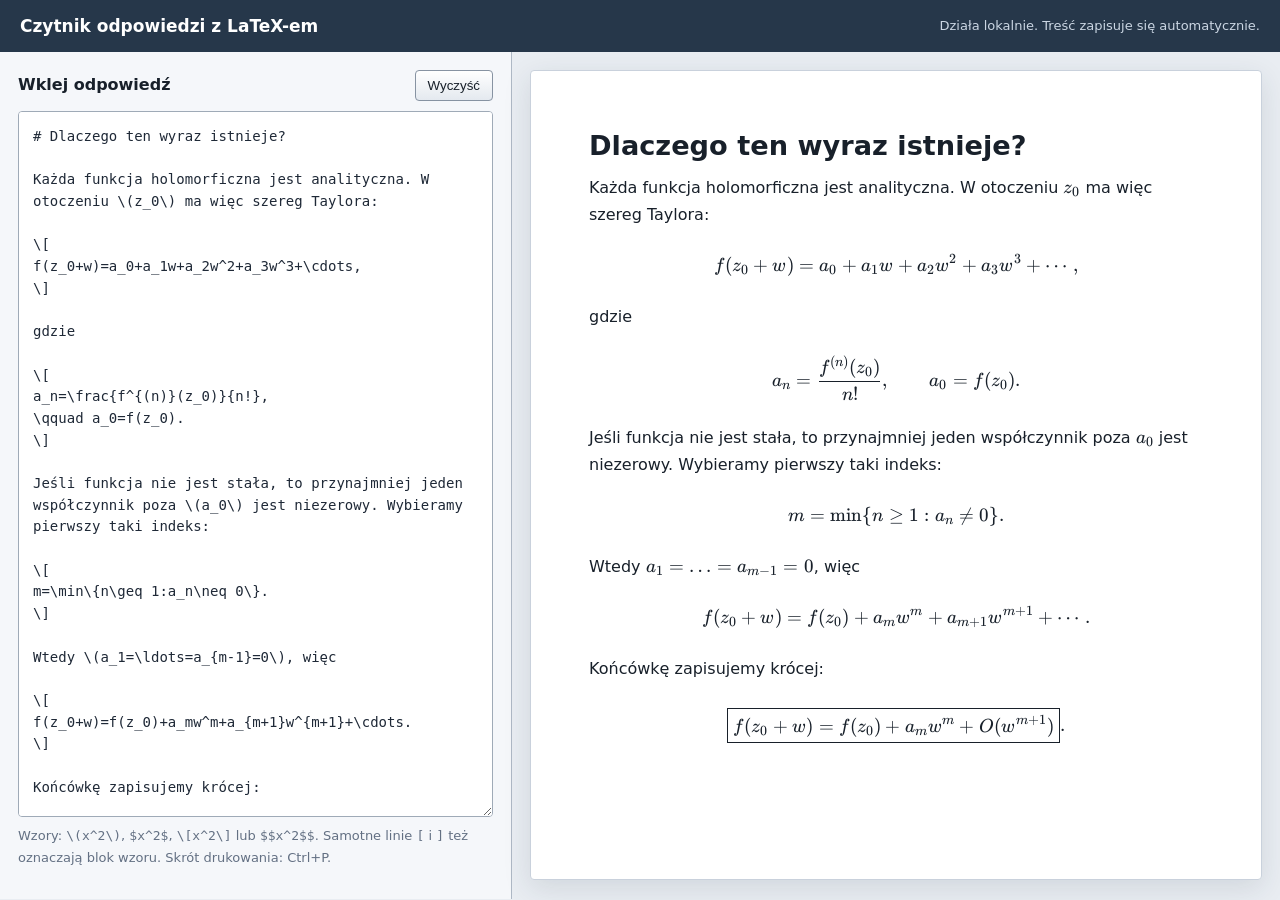
==== latex-reader.html @ 0889ad74 "docs: publish functions complex lessons" ====
<!doctype html>
<html lang="pl">
<head>
<meta charset="utf-8">
<meta name="viewport" content="width=device-width, initial-scale=1">
<title>Czytnik odpowiedzi z LaTeX-em</title>
<link rel="stylesheet" href="katex/katex.min.css">
<style>
:root {
  color-scheme: light;
  --bg: #e9edf2;
  --paper: #fff;
  --ink: #18202a;
  --muted: #637083;
  --line: #c9d1dc;
  --blue: #2169b1;
}
* { box-sizing: border-box; }
body {
  margin: 0;
  color: var(--ink);
  background: var(--bg);
  font: 16px/1.65 system-ui, -apple-system, "Segoe UI", sans-serif;
}
header {
  display: flex;
  align-items: center;
  justify-content: space-between;
  gap: 16px;
  padding: 12px 20px;
  color: #fff;
  background: #26374a;
}
header strong { font-size: 17px; }
header span { color: #cbd6e3; font-size: 13px; }
main {
  display: grid;
  grid-template-columns: minmax(300px, .8fr) minmax(420px, 1.2fr);
  min-height: calc(100vh - 53px);
}
.editor, .reader { padding: 18px; }
.editor {
  display: flex;
  flex-direction: column;
  border-right: 1px solid #aeb8c5;
  background: #f5f7fa;
}
.toolbar {
  display: flex;
  align-items: center;
  justify-content: space-between;
  gap: 12px;
  margin-bottom: 10px;
}
.toolbar label { font-weight: 700; }
button {
  padding: 7px 12px;
  border: 1px solid #8793a2;
  border-radius: 4px;
  color: var(--ink);
  background: linear-gradient(#fff, #e4e9ef);
  cursor: pointer;
}
button:hover { border-color: var(--blue); }
textarea {
  flex: 1;
  width: 100%;
  min-height: 68vh;
  resize: vertical;
  padding: 14px;
  border: 1px solid #9faab7;
  border-radius: 4px;
  color: #1f2937;
  background: #fff;
  font: 14px/1.55 ui-monospace, SFMono-Regular, Consolas, monospace;
}
.help {
  margin-top: 8px;
  color: var(--muted);
  font-size: 13px;
}
.paper {
  max-width: 820px;
  min-height: calc(100vh - 90px);
  margin: 0 auto;
  padding: clamp(24px, 5vw, 58px);
  border: 1px solid var(--line);
  border-radius: 4px;
  background: var(--paper);
  box-shadow: 0 8px 28px rgb(36 48 64 / 12%);
}
.paper h1, .paper h2, .paper h3 {
  margin: 1.35em 0 .45em;
  line-height: 1.25;
}
.paper h1:first-child, .paper h2:first-child { margin-top: 0; }
.paper h1 { font-size: 1.7rem; }
.paper h2 { font-size: 1.35rem; color: #173f68; }
.paper h3 { font-size: 1.1rem; }
.paper p {
  margin: .75em 0;
  white-space: pre-wrap;
}
.paper ul, .paper ol { padding-left: 1.5em; }
.paper code {
  padding: 2px 5px;
  border-radius: 3px;
  background: #eef1f5;
}
.paper strong { color: #122f4d; }
.paper .katex-display {
  margin: 1.3em 0;
  overflow-x: auto;
  overflow-y: hidden;
  padding: 5px 0;
}
.error {
  padding: 10px 12px;
  color: #8c1d18;
  border: 1px solid #d9a19e;
  background: #fff0ef;
}
@media (max-width: 850px) {
  main { grid-template-columns: 1fr; }
  .editor { border-right: 0; border-bottom: 1px solid #aeb8c5; }
  textarea { min-height: 38vh; }
  .paper { min-height: 50vh; }
}
@media print {
  header, .editor { display: none; }
  main { display: block; }
  .reader { padding: 0; }
  .paper { max-width: none; min-height: 0; border: 0; box-shadow: none; }
}
</style>
</head>
<body>
<header>
  <strong>Czytnik odpowiedzi z LaTeX-em</strong>
  <span>Działa lokalnie. Treść zapisuje się automatycznie.</span>
</header>
<main>
  <section class="editor">
    <div class="toolbar">
      <label for="source">Wklej odpowiedź</label>
      <button id="clear" type="button">Wyczyść</button>
    </div>
    <textarea id="source" spellcheck="false"></textarea>
    <p class="help">Wzory: <code>\(x^2\)</code>, <code>$x^2$</code>, <code>\[x^2\]</code> lub <code>$$x^2$$</code>. Samotne linie <code>[</code> i <code>]</code> też oznaczają blok wzoru. Skrót drukowania: Ctrl+P.</p>
  </section>
  <section class="reader">
    <article class="paper" id="preview"></article>
  </section>
</main>

<script src="katex/katex.min.js"></script>
<script src="katex/auto-render.min.js"></script>
<script>
const STORAGE_KEY = "latex-reader-content";
const source = document.getElementById("source");
const preview = document.getElementById("preview");
const clearButton = document.getElementById("clear");

const example = String.raw`# Dlaczego ten wyraz istnieje?

Każda funkcja holomorficzna jest analityczna. W otoczeniu \(z_0\) ma więc szereg Taylora:

\[
f(z_0+w)=a_0+a_1w+a_2w^2+a_3w^3+\cdots,
\]

gdzie

\[
a_n=\frac{f^{(n)}(z_0)}{n!},
\qquad a_0=f(z_0).
\]

Jeśli funkcja nie jest stała, to przynajmniej jeden współczynnik poza \(a_0\) jest niezerowy. Wybieramy pierwszy taki indeks:

\[
m=\min\{n\geq 1:a_n\neq 0\}.
\]

Wtedy \(a_1=\ldots=a_{m-1}=0\), więc

\[
f(z_0+w)=f(z_0)+a_mw^m+a_{m+1}w^{m+1}+\cdots.
\]

Końcówkę zapisujemy krócej:

\[
\boxed{f(z_0+w)=f(z_0)+a_mw^m+O(w^{m+1})}.
\]`;

function escapeHtml(text) {
  return text
    .replaceAll("&", "&amp;")
    .replaceAll("<", "&lt;")
    .replaceAll(">", "&gt;");
}

function inlineMarkup(text) {
  return text
    .replace(/`([^`]+)`/g, "<code>$1</code>")
    .replace(/\*\*([^*]+)\*\*/g, "<strong>$1</strong>");
}

function repairDisplayMathDelimiters(text) {
  const lines = text.replace(/\r\n?/g, "\n").split("\n");
  let insideDamagedMath = false;

  return lines.map(line => {
    if (!insideDamagedMath && /^\s*\[\s*$/.test(line)) {
      insideDamagedMath = true;
      return "\\[";
    }

    if (insideDamagedMath && /^\s*\]\s*$/.test(line)) {
      insideDamagedMath = false;
      return "\\]";
    }

    return line;
  }).join("\n");
}

function toHtml(text) {
  const repaired = repairDisplayMathDelimiters(text);
  const escaped = escapeHtml(repaired.trim());
  if (!escaped) return "<p>Wklej odpowiedź po lewej stronie.</p>";

  const blocks = escaped.split(/\n\s*\n/);
  return blocks.map(block => {
    const lines = block.split("\n");
    const first = lines[0];

    if (/^###\s+/.test(first)) return `<h3>${inlineMarkup(first.replace(/^###\s+/, ""))}</h3>`;
    if (/^##\s+/.test(first)) return `<h2>${inlineMarkup(first.replace(/^##\s+/, ""))}</h2>`;
    if (/^#\s+/.test(first)) return `<h1>${inlineMarkup(first.replace(/^#\s+/, ""))}</h1>`;

    if (lines.every(line => /^[-*]\s+/.test(line))) {
      return `<ul>${lines.map(line => `<li>${inlineMarkup(line.replace(/^[-*]\s+/, ""))}</li>`).join("")}</ul>`;
    }

    if (lines.every(line => /^\d+\.\s+/.test(line))) {
      return `<ol>${lines.map(line => `<li>${inlineMarkup(line.replace(/^\d+\.\s+/, ""))}</li>`).join("")}</ol>`;
    }

    return `<p>${inlineMarkup(lines.join("\n"))}</p>`;
  }).join("");
}

function render() {
  localStorage.setItem(STORAGE_KEY, source.value);
  preview.innerHTML = toHtml(source.value);
  renderMathInElement(preview, {
    delimiters: [
      {left: "$$", right: "$$", display: true},
      {left: "\\[", right: "\\]", display: true},
      {left: "\\(", right: "\\)", display: false},
      {left: "$", right: "$", display: false}
    ],
    throwOnError: false,
    errorCallback(message) {
      console.warn(message);
    }
  });
}

let timer;
source.addEventListener("input", () => {
  clearTimeout(timer);
  timer = setTimeout(render, 80);
});

clearButton.addEventListener("click", () => {
  source.value = "";
  render();
  source.focus();
});

source.value = localStorage.getItem(STORAGE_KEY) || example;
render();
</script>
</body>
</html>
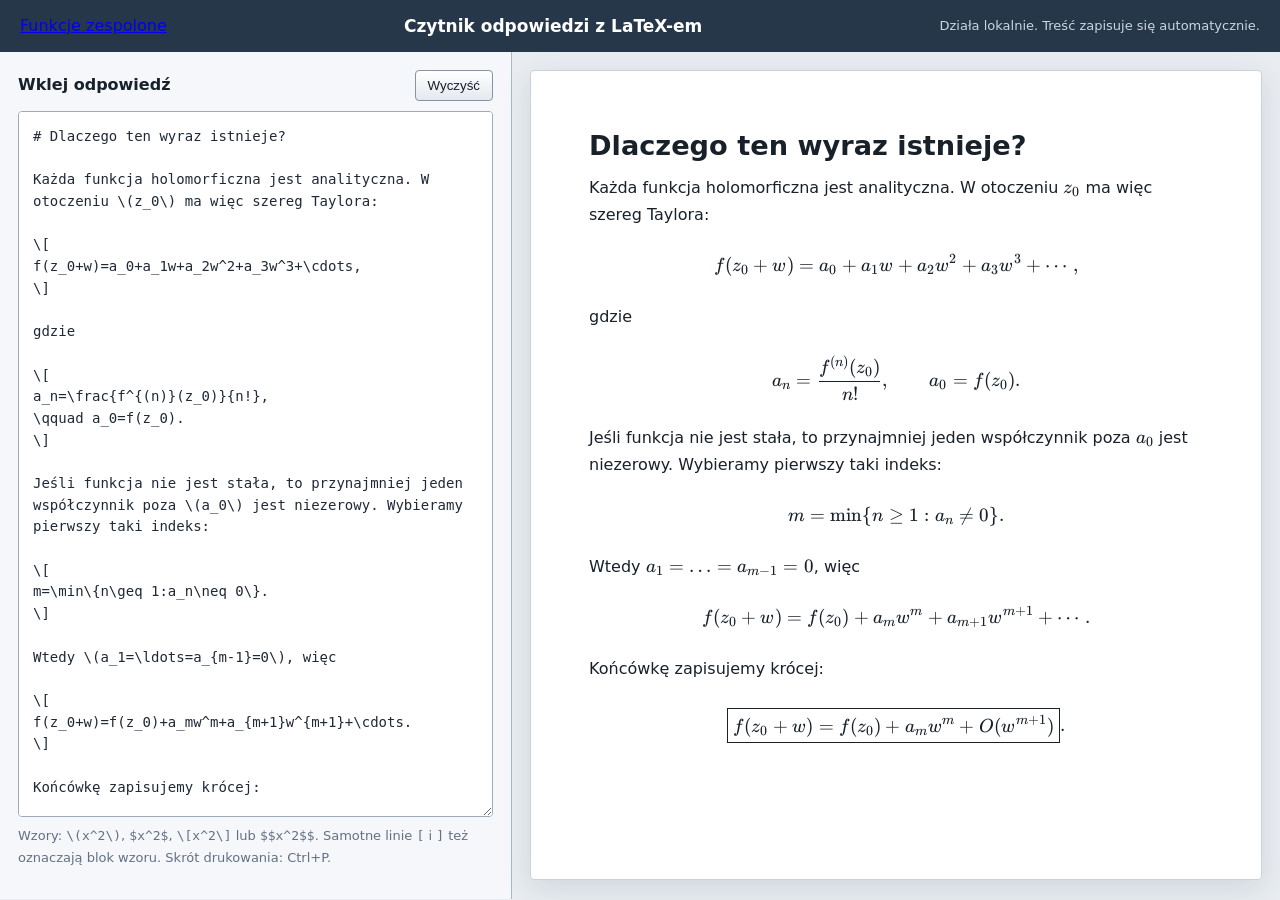
==== commit e8ec07dc: "Polish course header controls" ====
--- a/latex-reader.html
+++ b/latex-reader.html
@@ -136,7 +136,8 @@
 </head>
 <body>
 <header>
-  <strong>Czytnik odpowiedzi z LaTeX-em</strong>
+<a class="app-title" href="index.html">Funkcje zespolone</a>
+<strong>Czytnik odpowiedzi z LaTeX-em</strong>
   <span>Działa lokalnie. Treść zapisuje się automatycznie.</span>
 </header>
 <main>
